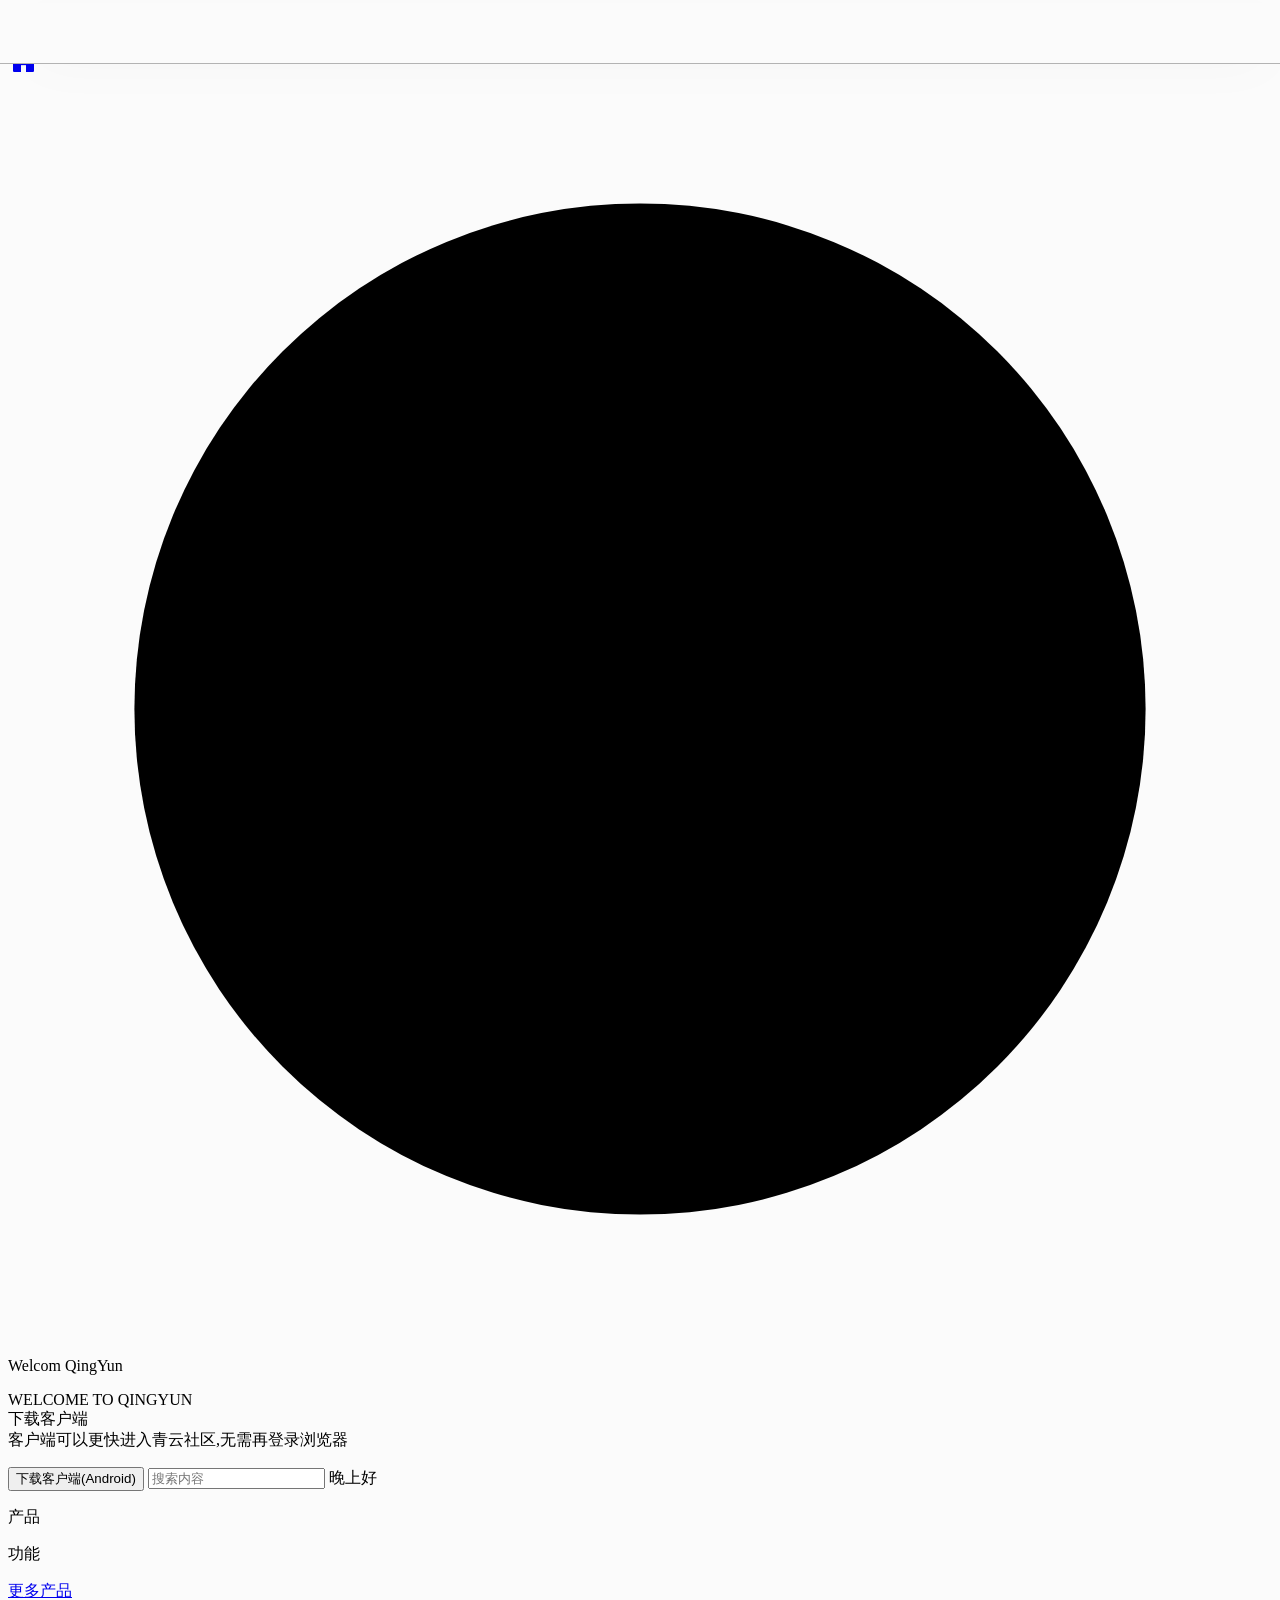
==== index.html @ d537a607 "Add files via upload" ====
<head>
<meta charset="UTF-8">
<meta name="viewport" content="width=device-width, initial-scale=1.0">
<link rel="icon" href="assets/textures/icon/icon.ico" type="image/X-icon">
<meta name="viewport" content="width=device-width, initial-scale=1.0, maximum-scale=1.0, minimum-scale=1.0, user-scalable=no">
<link rel="manifest" href="/manifest.json">
<link rel="stylesheet" href="bin/css/index/index.css">
<link rel="stylesheet" href="https://cdn.jsdelivr.net/npm/font-awesome@4.7.0/css/font-awesome.min.css">
<link rel="stylesheet" href="bin/css/index/loading.css">
<link rel="stylesheet" href="bin/css/index/lianyi.css">
<link rel="stylesheet" href="bin/css/index/user dowlaod assetes/assets.css">
<title>青云社区</title>
<style>
@font-face{
    font-family: "TTFFont";
    src: url("assets/ttf/黑体\(1\).ttf") format("truetype");
    font-weight: normal;
    font-style: normal;
    font-display: swap
}
body{
    background-color: #fbfbfb;
    background-size: cover;
}

.top_window{
    font-size:15px;
    position: absolute;
    left:50%;
    transform: translateX(-50%);
    background-color:#fbfbfb;
    height:60px;
    width:100vw;
    box-shadow:10px 10px 50px -30px;
    z-index: 1;
    -webkit-user-select: none;
  -moz-user-select: none;
  -ms-user-select: none;
  user-select: none;
  -webkit-touch-callout: none;
  margin-top: -5px;
  border-bottom:1px solid #b3b3b3;
}
.title-1{
    user-select: none;
  -webkit-touch-callout: none;
  }
  .a{
    position: absolute;
    margin-left: 10px;
    margin-top: 190px;
   z-index: 3;
    color: #000000;
  }
</style>
</head>

<body>
<p class="window1" > </p>
<p class="top_window"> </p>
<button onclick="window.location.href='index.html'" class="title-1" draggable="false">QingYun</button>
<p class="message-1" draggable="false"></p>
<p class="top-1"></p>
<!-- 首页图标 -->
<a  class="a1" href="index.html" style="text-decoration: none;"><i class="fa fa-home fa-2x" ></i></a> 
  
<div class="loading-overlay" id="loadingOverlay">
    <svg class="loader" viewBox="0 0 50 50">
      <circle cx="25" cy="25" r="20" />
    </svg>
    <p class="loading-text">Welcom QingYun</p>
  </div>
<p class="window-2"> </p>
<p class="window-text"style="text-decoration: none;">WELCOME TO QINGYUN <br>   下载客户端<br>客户端可以更快进入青云社区,无需再登录浏览器</p>
<button id="downloadBtn1" class="ripple-btn lianyi-btn">下载客户端(Android)</button>
<div-a class="assets-b"></div-a>
<div-b class="assets-b1"></div-b>
<div-c class="assets-b2"></div-c>
<div-d class="assets-b3"></div-d>
<input type="search" class="search-input" placeholder="搜索内容">
<div-a1 id="timeText"></div-a1>
</body>
<script src="bin/css/index/loading.js"></script>
<script src="bin/css/index/lianyi.js"></script>
<script src="bin/css/index/index.js"></script>
<body>
<p class="assets-t" >产品</p>
<p class="assets1-t" >功能</p>
<a class="assets-to" href="assets.html">更多产品</a>
</body>
<script>
    let hour = new Date().getHours();
    if (hour < 5 && hour >= 0) {
        hour = "凌晨好";
    } else if (hour < 12 && hour >= 5) {
        hour = "上午好";
    } else if (hour < 18 && hour >= 12) {
        hour = "下午好";
    } else if (hour < 24 && hour >= 18) {
        hour = "晚上好";
    }
    document.querySelector("#timeText").innerText = hour;

</script>
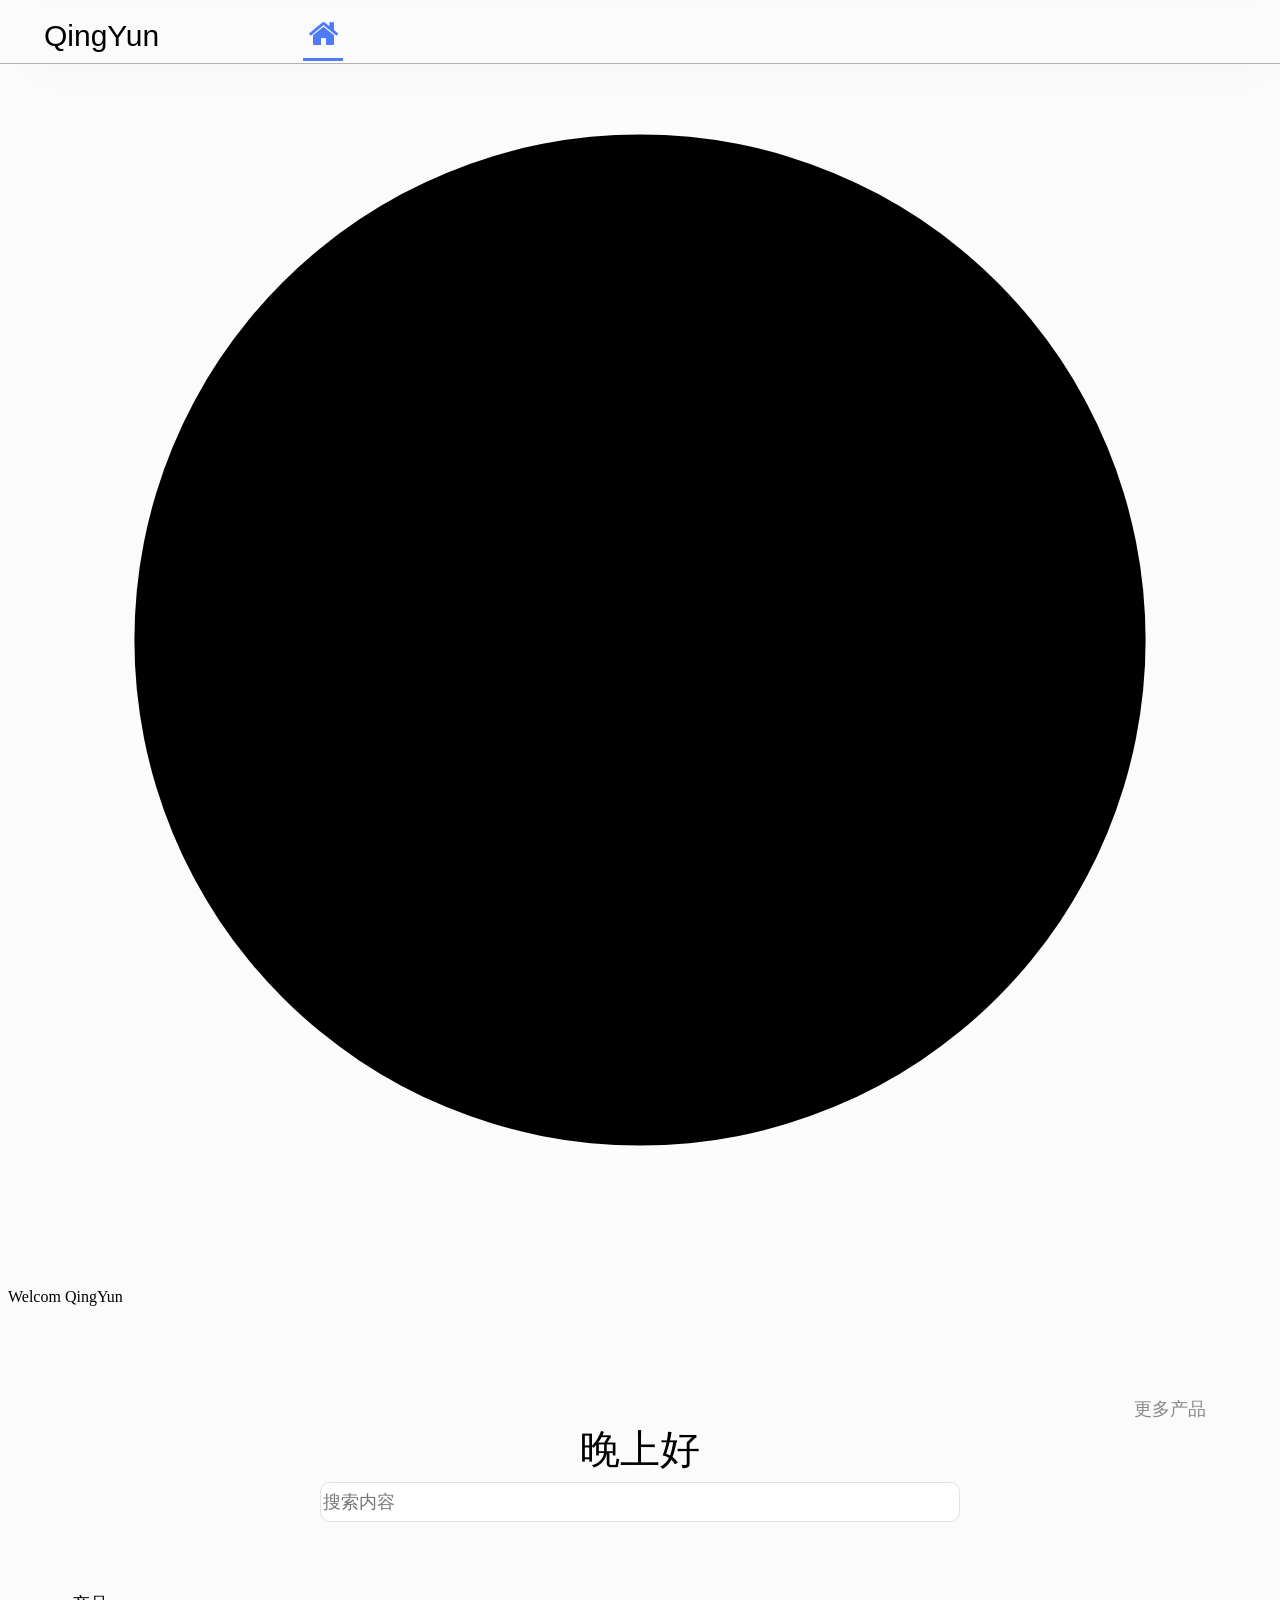
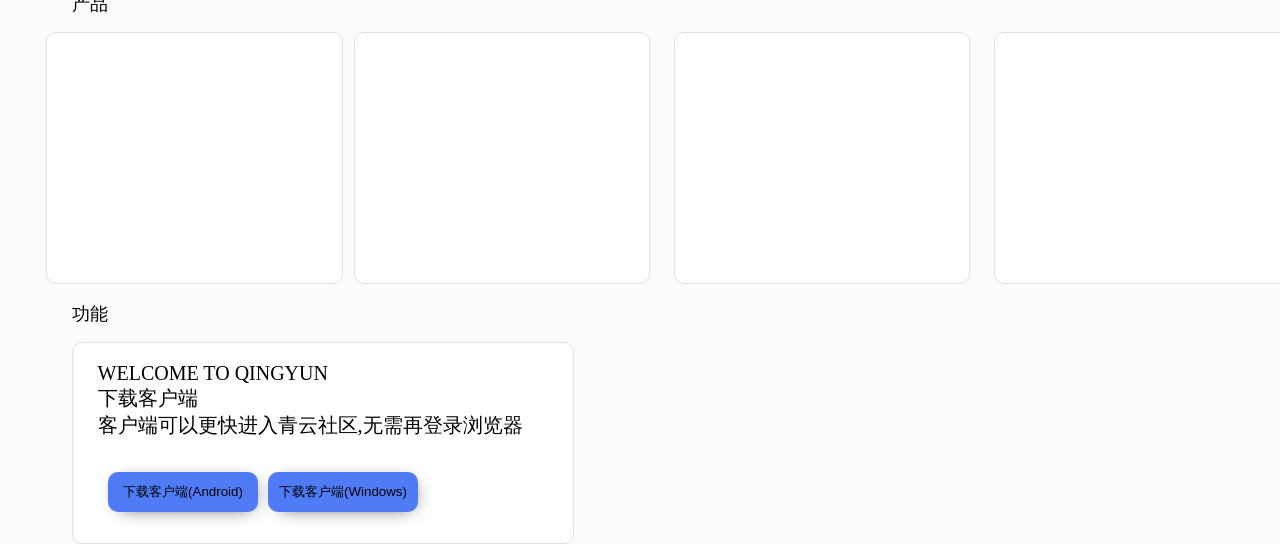
==== commit 72436fa3: "Add files via upload" ====
--- a/index.html
+++ b/index.html
@@ -73,6 +73,7 @@
 <p class="window-2"> </p>
 <p class="window-text"style="text-decoration: none;">WELCOME TO QINGYUN <br>   下载客户端<br>客户端可以更快进入青云社区,无需再登录浏览器</p>
 <button id="downloadBtn1" class="ripple-btn lianyi-btn">下载客户端(Android)</button>
+<button id="downloadBtn2" class="ripple-btn lianyi-btn1">下载客户端(Windows)</button>
 <div-a class="assets-b"></div-a>
 <div-b class="assets-b1"></div-b>
 <div-c class="assets-b2"></div-c>
--- a/bin/css/index/index.css
+++ b/bin/css/index/index.css
@@ -0,0 +1,160 @@
+#timeText{
+    position: absolute;
+    z-index: 2;
+    margin-top: 100px;
+    font-size: 40px;
+    color: #000;
+    left: 50%;
+    transform: translateX(-50%);
+    -webkit-user-select: none;
+    -moz-user-select: none;
+    -ms-user-select: none;
+    user-select: none;
+    -webkit-touch-callout: none;
+}
+.search-input{
+    position: absolute;
+    z-index: 2;
+    width: 50vw;
+    height: 40px;
+    border-radius: 10px;
+    border: 1px solid #e2e2e2;
+    outline: none;
+    left: 50%;
+    transform: translateX(-50%);
+    margin-top: 160px;
+    font-size: 18px;
+}
+.search-input::-webkit-search-cancel-button{
+    background-size: contain;
+    cursor: pointer;
+    color: #000;
+}
+.title-1{
+    position: absolute;
+    margin-left: 30px;
+    z-index: 2;
+    font-size: 30px;
+    margin-top: 10px;
+    color: #000000;
+    border:none;
+    background-color: #fbfbfb;
+}
+.title-1:hover{
+    color: #1b1b1b;
+    transition: all 0.3s;
+}
+.title-1:active{
+    color:#1b1b1b;
+
+}
+.message-1{
+    position: absolute;
+    margin-left: 80px;
+    z-index: 2;
+    font-size: 20px;
+    margin-top: 50px;
+}
+.left_window{
+    position: absolute;
+    position: fixed;
+    margin-left: -50px;
+    z-index: 2;
+    width: 100px;
+    height: 100vw;
+    background-color: #a5ccff;
+    margin-top: -50px;
+}
+.fa{
+    position: absolute;
+    z-index: 3;
+}
+.fa-home{
+    position: absolute;
+    margin-left: 300px;
+    margin-top: 10px;
+    color: #4f7cf6;
+}
+.fa-home:hover{
+    color: #4a76f0;
+    transition: all 0.3s;
+}
+.top-1{
+    height: 3px;
+    width: 40px;
+    background-color: #4f7cf6;
+    position: absolute;
+    z-index: 2;
+    margin-left: 295px;
+    margin-top: 50px;
+}
+.window-2{
+    position: absolute;
+    z-index: 2;
+    margin-left: 5vw;
+    margin-top: 620px;
+    width: 500px;
+    height: 200px;
+    background-color: #ffffff;
+    border-radius:10px;
+    border: 1px solid #e2e2e2;
+}
+.window-text{
+    margin-left: 7vw;
+    margin-top: 640px;
+    position: absolute;
+    z-index: 2;
+    color:#000000;
+    font-size: 20px;
+    -webkit-user-select: none;
+  -moz-user-select: none;
+  -ms-user-select: none;
+  user-select: none;
+  -webkit-touch-callout: none;
+}
+@media (max-width:768px) {
+.fa-home{
+    position: absolute;
+    margin-left: 170px;
+    margin-top: 10px;
+}
+.top-1{
+    height: 3px;
+    width: 40px;
+    position: absolute;
+    z-index: 2;
+    margin-left: 165px;
+    margin-top: 50px;
+}
+.window-2{
+    position: absolute;
+    z-index: 2;
+    margin-left: 5vw;
+    margin-top: 620px;
+    width: 90vw;
+    height: 200px;
+    background-color: #ffffff;
+    border-radius:10px;
+    border: 1px solid #e2e2e2;
+}
+.window-text{
+    margin-left: 7vw;
+    margin-top: 640px;
+    position: absolute;
+    z-index: 2;
+    color:#000000;
+    font-size: 20px;
+    -webkit-user-select: none;
+  -moz-user-select: none;
+  -ms-user-select: none;
+  user-select: none;
+  -webkit-touch-callout: none;
+}
+
+
+
+
+
+
+
+}
--- a/bin/css/index/lianyi.css
+++ b/bin/css/index/lianyi.css
@@ -0,0 +1,70 @@
+.ripple-btn {
+  -webkit-tap-highlight-color: transparent;
+   -webkit-user-select: none;
+  -moz-user-select: none;
+  -ms-user-select: none;
+  user-select: none;
+  -webkit-touch-callout: none;
+  touch-action: manipulation; /* 移除延迟 */ 
+   cursor: pointer;
+   position: absolute;
+}
+.lianyi-btn {
+    background-color: #4f7cf6;
+    height: 40px;
+    width: 150px;
+    border-radius:7px;
+    margin-left: 100px;
+    border: none;
+    outline: none;
+  position: relative;
+  overflow: hidden;
+  border: none;
+  color:#000000;
+  border-radius:10px;
+  box-shadow:3px 3px 20px -10px;
+  margin-top:750px;
+  z-index: 3;
+     position: absolute;
+}
+.lianyi-btn1 {
+    background-color: #4f7cf6;
+    height: 40px;
+    width: 150px;
+    border-radius:7px;
+    margin-left: 260px;
+    border: none;
+    outline: none;
+  position: relative;
+  overflow: hidden;
+  border: none;
+  color:#000000;
+  border-radius:10px;
+  box-shadow:3px 3px 20px -10px;
+  margin-top:750px;
+  z-index: 3;
+     position: absolute;
+}
+.ripple-btn:hover {
+   background:  #4a76f0;
+   transition: all 0.3s;
+ }
+.ripple {
+  position: absolute;
+  border-radius: 50%;
+  background: rgba(255, 255, 255, 0.4); /* 涟漪颜色*/
+  pointer-events: none;
+  animation: rippleAnim 0.6s ease-out forwards;
+}
+
+@keyframes rippleAnim {
+  0% {
+    transform: scale(0);
+    opacity: 1;
+  }
+  100% {
+    transform: scale(3.5);
+    opacity: 0;
+  }
+}
+
--- a/bin/css/index/user dowlaod assetes/assets.css
+++ b/bin/css/index/user dowlaod assetes/assets.css
@@ -0,0 +1,90 @@
+.assets-t{
+    position: absolute;
+    margin-top: 270px;
+    margin-left: 5vw;
+    font-size: 18px;
+    color: #000000;
+    z-index: 3;
+    -webkit-user-select: none;
+    -moz-user-select: none;
+    -ms-user-select: none;
+    user-select: none;
+    -webkit-touch-callout: none;
+}
+
+.assets1-t{
+    position: absolute;
+    margin-top: 580px;
+    margin-left: 5vw;
+    font-size: 18px;
+    color: #000000;
+    z-index: 3;
+    -webkit-user-select: none;
+    -moz-user-select: none;
+    -ms-user-select: none;
+    user-select: none;
+    -webkit-touch-callout: none;
+}
+.assets-b{
+    position: absolute;
+    margin-top: 310px;
+    margin-left: 3vw;
+    width: 23vw;
+    height: 250px;
+    background-color: #ffffff;
+    z-index: 2;
+    border-radius:10px;
+    border: 1px solid #e2e2e2;
+}
+.assets-b1{
+    position: absolute;
+    margin-top: 310px;
+    margin-left: 27vw;
+    width: 23vw;
+    height: 250px;
+    background-color: #ffffff;
+    z-index: 2;
+    border-radius:10px;
+    border: 1px solid #e2e2e2;;
+}
+.assets-b2{
+    position: absolute;
+    margin-top: 310px;
+    margin-left: 52vw;
+    width: 23vw;
+    height: 250px;
+    background-color: #ffffff;
+    z-index: 2;
+    border-radius:10px;
+    border: 1px solid #e2e2e2;
+}
+.assets-b3{
+    position: absolute;
+    margin-top: 310px;
+    margin-left: 77vw;
+    width: 23vw;
+    height: 250px;
+    background-color: #ffffff;
+    z-index: 2;
+    border-radius:10px;
+    border: 1px solid #e2e2e2;
+}
+.assets-to{
+    position: absolute;
+    margin-top: 75px;
+    margin-left: 88vw;
+    font-size: 18px;
+    z-index: 3;
+    -webkit-user-select: none;
+    -moz-user-select: none;
+    -ms-user-select: none;
+    user-select: none;
+    -webkit-touch-callout: none;
+ color: #888;
+  text-decoration: none;
+  -webkit-tap-highlight-color: transparent;
+}
+.assets-to:hover {
+  color: #666;
+  transition: all 0.3s;
+}
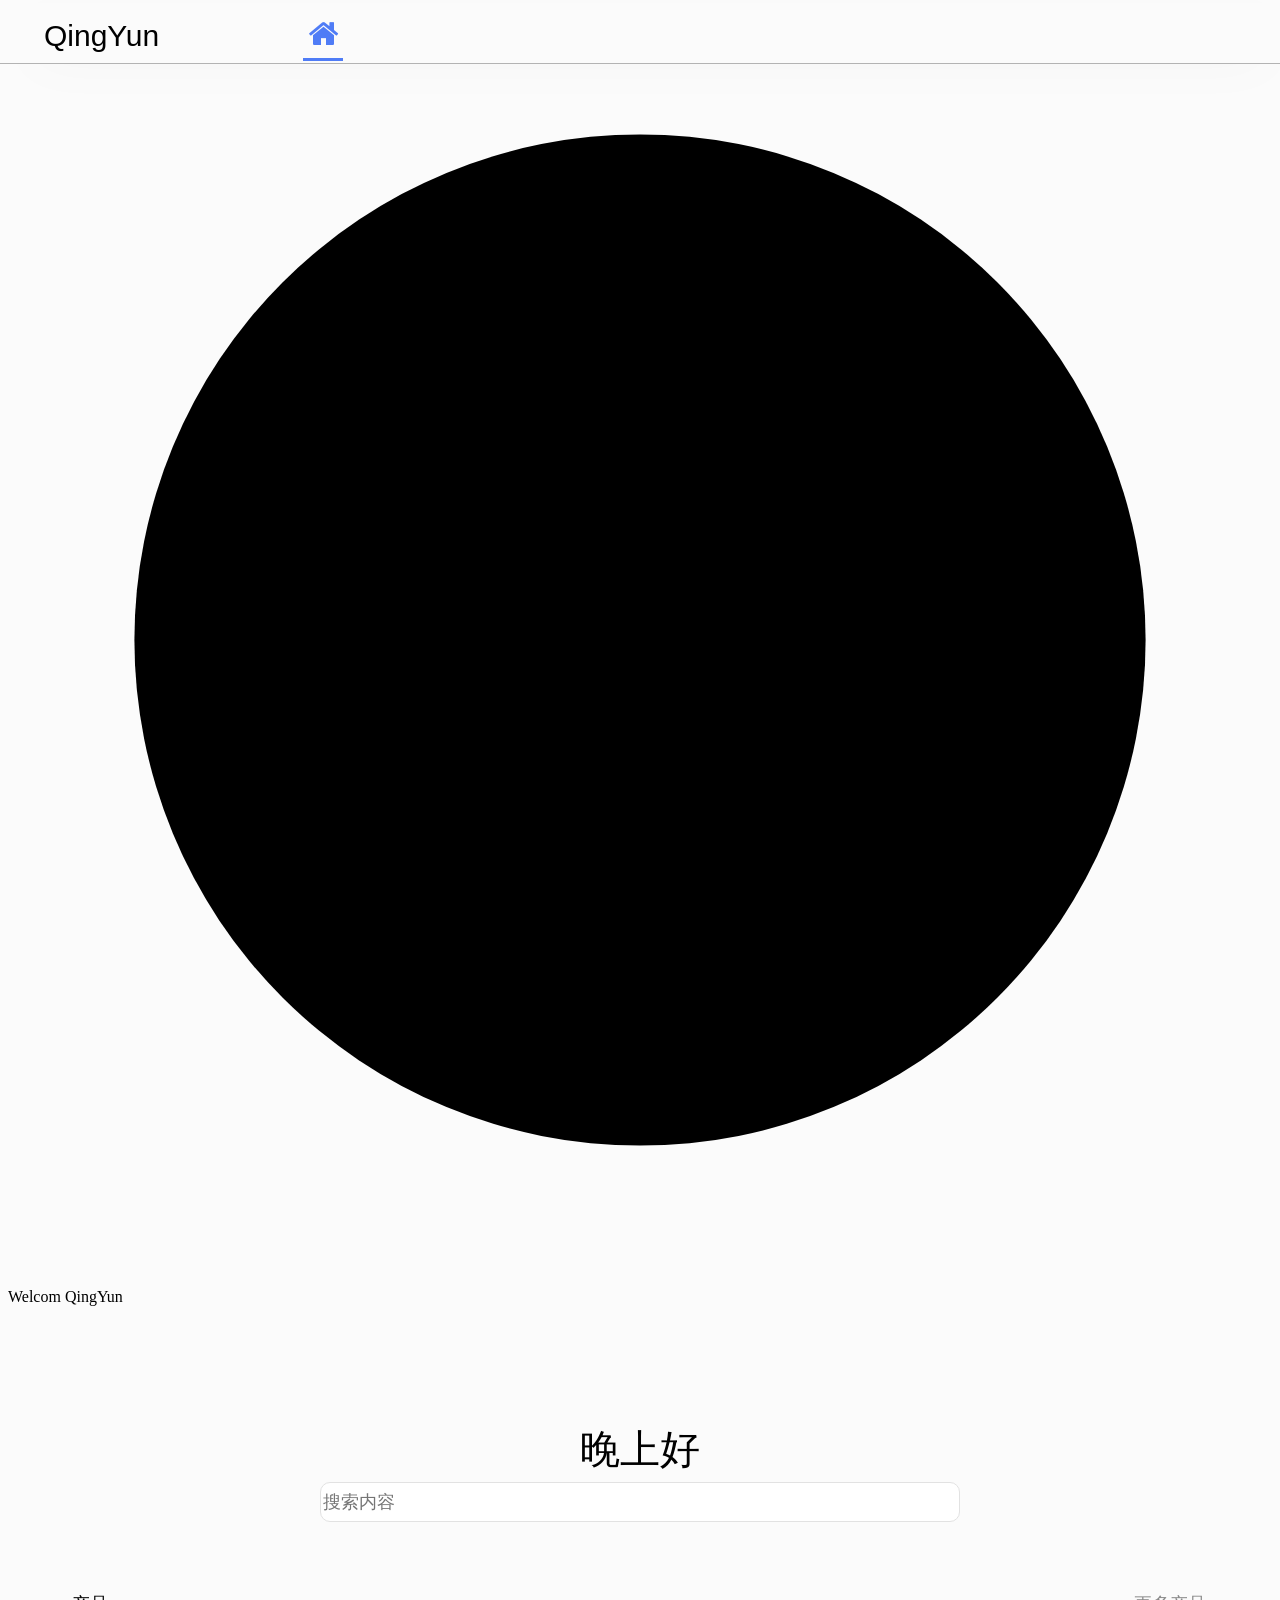
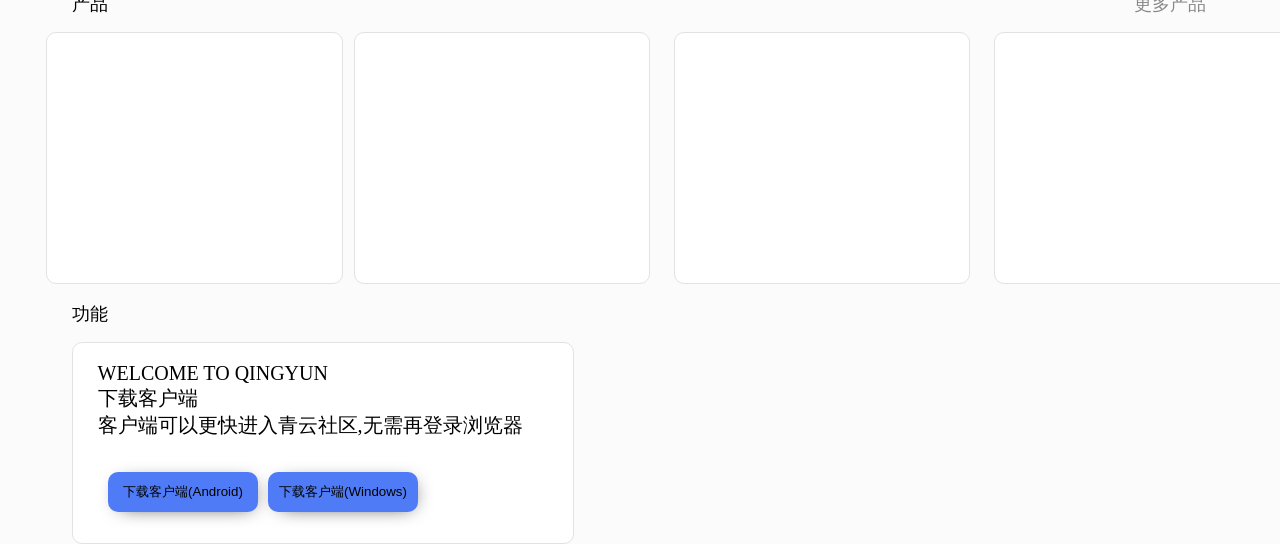
==== commit 490095fe: "Add files via upload" ====
--- a/index.html
+++ b/index.html
@@ -95,7 +95,9 @@
         hour = "凌晨好";
     } else if (hour < 12 && hour >= 5) {
         hour = "上午好";
-    } else if (hour < 18 && hour >= 12) {
+    } else if (hour < 14 && hour >= 12) {
+        hour = "中午好";
+    } else if (hour < 18 && hour >= 14) {
         hour = "下午好";
     } else if (hour < 24 && hour >= 18) {
         hour = "晚上好";
--- a/bin/css/index/index.css
+++ b/bin/css/index/index.css
@@ -113,7 +113,20 @@
   -webkit-touch-callout: none;
 }
 @media (max-width:768px) {
-.fa-home{
+.search-input{
+    position: absolute;
+    z-index: 2;
+    width: 70vw;
+    height: 40px;
+    border-radius: 10px;
+    border: 1px solid #e2e2e2;
+    outline: none;
+    left: 50%;
+    transform: translateX(-50%);
+    margin-top: 160px;
+    font-size: 18px;
+}
+    .fa-home{
     position: absolute;
     margin-left: 170px;
     margin-top: 10px;
@@ -130,7 +143,7 @@
     position: absolute;
     z-index: 2;
     margin-left: 5vw;
-    margin-top: 620px;
+    margin-top: 890px;
     width: 90vw;
     height: 200px;
     background-color: #ffffff;
@@ -139,7 +152,7 @@
 }
 .window-text{
     margin-left: 7vw;
-    margin-top: 640px;
+    margin-top: 910px;
     position: absolute;
     z-index: 2;
     color:#000000;
--- a/bin/css/index/lianyi.css
+++ b/bin/css/index/lianyi.css
@@ -45,6 +45,16 @@
   z-index: 3;
      position: absolute;
 }
+@media (max-width:768px) {
+  .lianyi-btn {
+    margin-left: 10px;
+    margin-top: 1030px;
+  }
+  .lianyi-btn1 {
+    margin-left: 170px;
+    margin-top: 1030px;
+  }
+}
 .ripple-btn:hover {
    background:  #4a76f0;
    transition: all 0.3s;
--- a/bin/css/index/user dowlaod assetes/assets.css
+++ b/bin/css/index/user dowlaod assetes/assets.css
@@ -71,6 +71,83 @@
 }
 .assets-to{
     position: absolute;
+    margin-top: 270px;
+    margin-left: 88vw;
+    font-size: 18px;
+    z-index: 3;
+    -webkit-user-select: none;
+    -moz-user-select: none;
+    -ms-user-select: none;
+    user-select: none;
+    -webkit-touch-callout: none;
+ color: #888;
+  text-decoration: none;
+  -webkit-tap-highlight-color: transparent;
+}
+.assets-to:hover {
+  color: #666;
+  transition: all 0.3s;
+}
+@media (max-width:768px) {
+.assets1-t{
+    position: absolute;
+    margin-top: 850px;
+    margin-left: 5vw;
+    font-size: 18px;
+    color: #000000;
+    z-index: 3;
+    -webkit-user-select: none;
+    -moz-user-select: none;
+    -ms-user-select: none;
+    user-select: none;
+    -webkit-touch-callout: none;
+}
+.assets-b{
+    position: absolute;
+    margin-top: 310px;
+    margin-left: 3vw;
+    width: 48vw;
+    height: 250px;
+    background-color: #ffffff;
+    z-index: 2;
+    border-radius:10px;
+    border: 1px solid #e2e2e2;
+}
+.assets-b1{
+    position: absolute;
+    margin-top: 310px;
+    margin-left: 52vw;
+    width: 48vw;
+    height: 250px;
+    background-color: #ffffff;
+    z-index: 2;
+    border-radius:10px;
+    border: 1px solid #e2e2e2;;
+}
+.assets-b2{
+    position: absolute;
+    margin-top: 570px;
+    margin-left: 3vw;
+    width: 48vw;
+    height: 250px;
+    background-color: #ffffff;
+    z-index: 2;
+    border-radius:10px;
+    border: 1px solid #e2e2e2;
+}
+.assets-b3{
+    position: absolute;
+    margin-top: 570px;
+    margin-left: 52vw;
+    width: 48vw;
+    height: 250px;
+    background-color: #ffffff;
+    z-index: 2;
+    border-radius:10px;
+    border: 1px solid #e2e2e2;
+}
+.assets-to{
+    position: absolute;
     margin-top: 75px;
     margin-left: 88vw;
     font-size: 18px;
@@ -88,3 +165,5 @@
   color: #666;
   transition: all 0.3s;
 }
+
+}
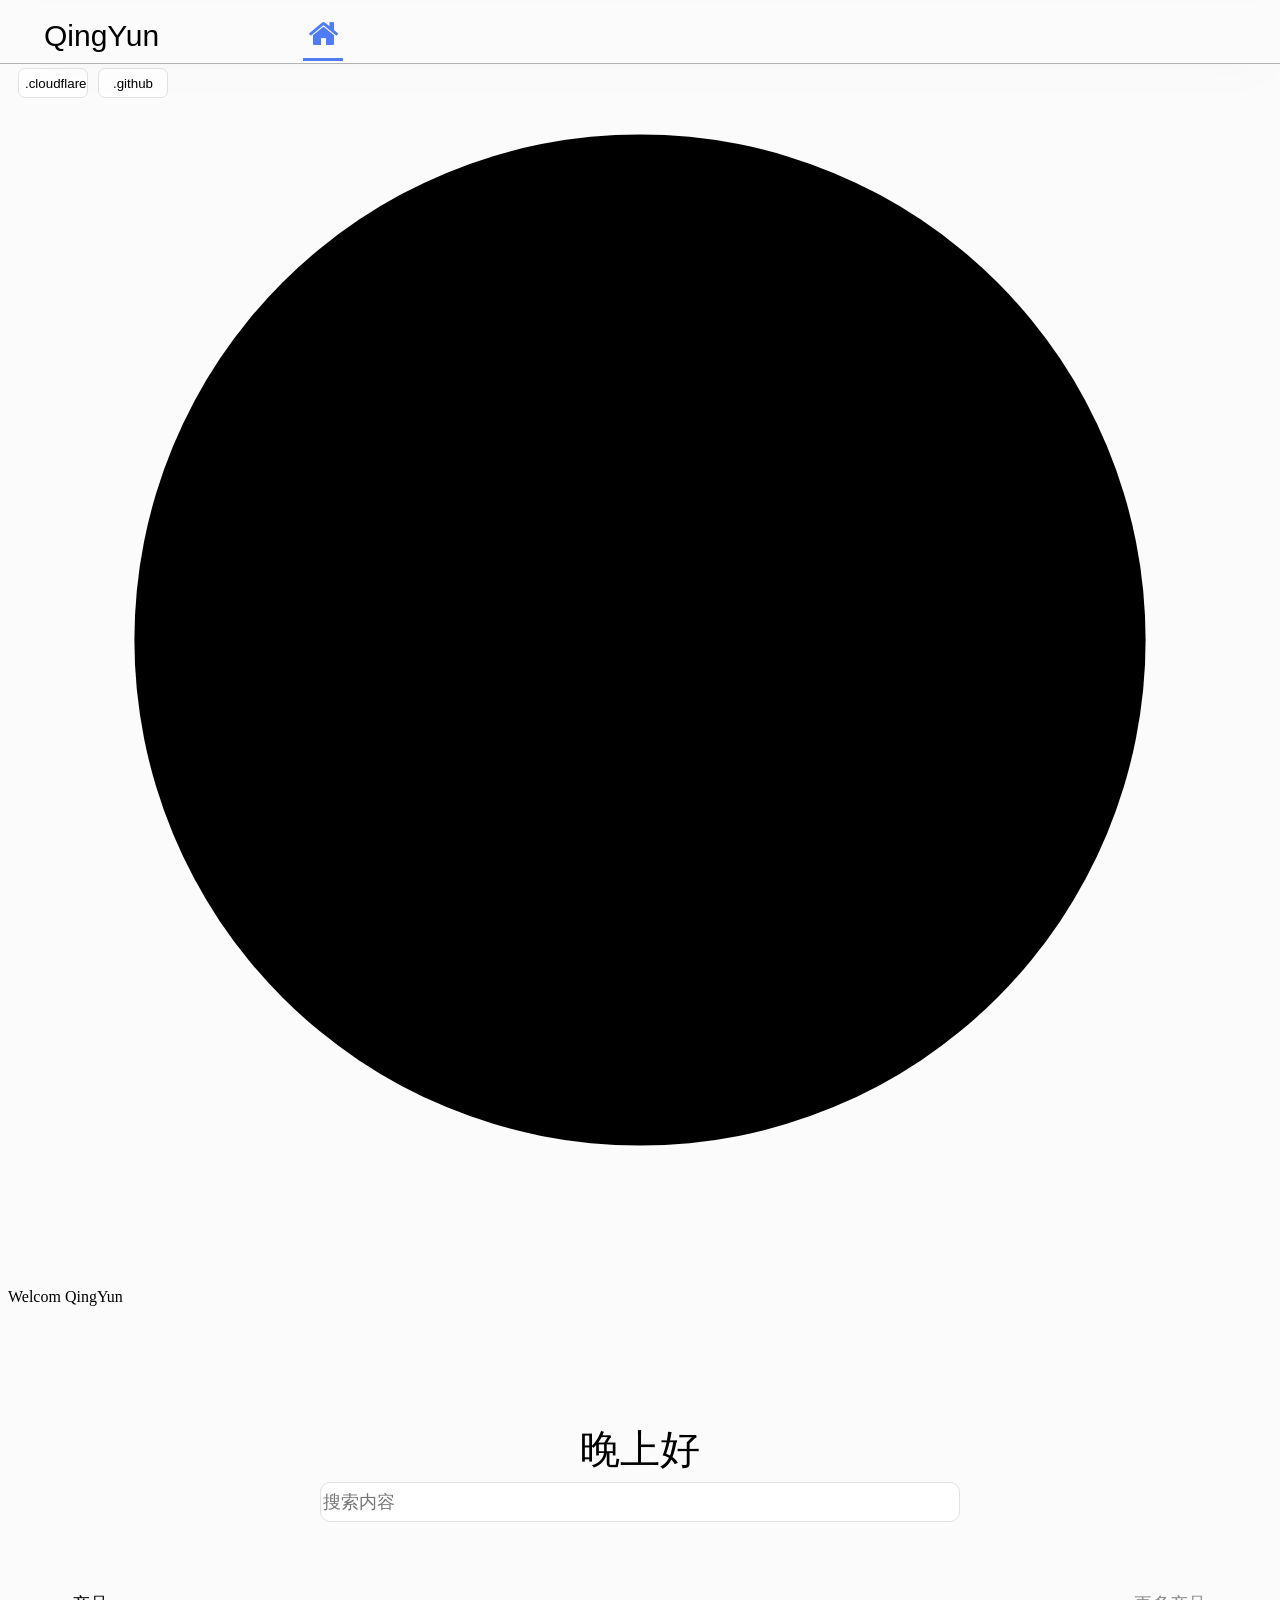
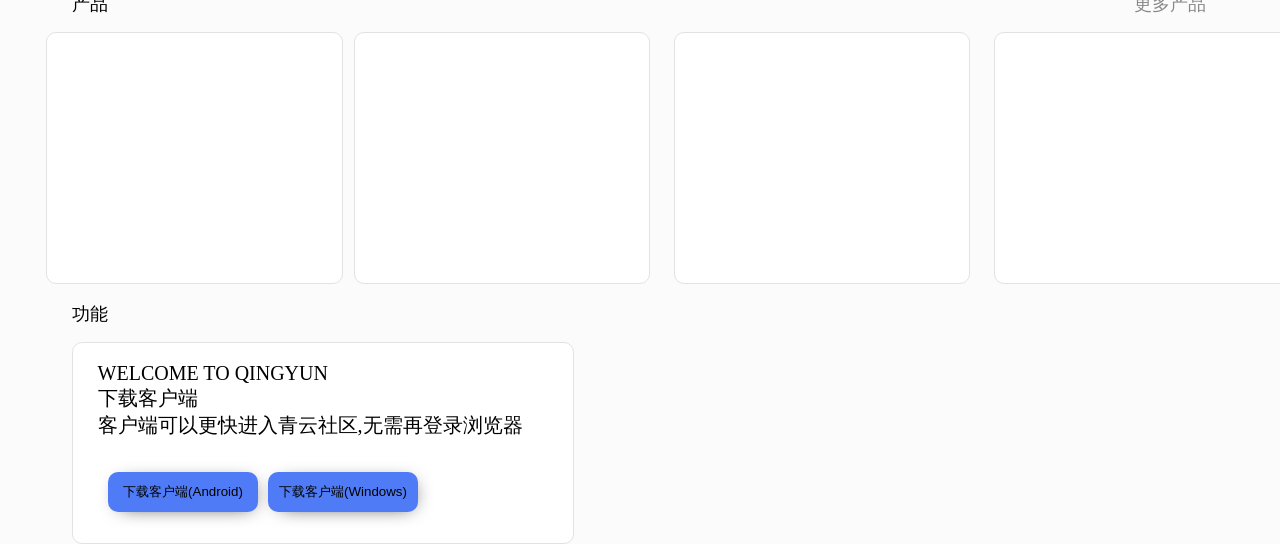
==== commit 1d1b27be: "Add files via upload" ====
--- a/index.html
+++ b/index.html
@@ -42,6 +42,7 @@
   border-bottom:1px solid #b3b3b3;
 }
 .title-1{
+    cursor: pointer;
     user-select: none;
   -webkit-touch-callout: none;
   }
@@ -56,6 +57,8 @@
 </head>
 
 <body>
+    <button onclick="window.location.href='https://cloudflare.com'" class="use u-a" draggable="false">.cloudflare</button>
+    <button onclick="window.location.href='https://github.com/potato54523/qingyun-shequ'" class="use u-b" draggable="false">.github</button>
 <p class="window1" > </p>
 <p class="top_window"> </p>
 <button onclick="window.location.href='index.html'" class="title-1" draggable="false">QingYun</button>
@@ -81,9 +84,11 @@
 <input type="search" class="search-input" placeholder="搜索内容">
 <div-a1 id="timeText"></div-a1>
 </body>
+
 <script src="bin/css/index/loading.js"></script>
 <script src="bin/css/index/lianyi.js"></script>
 <script src="bin/css/index/index.js"></script>
+
 <body>
 <p class="assets-t" >产品</p>
 <p class="assets1-t" >功能</p>
--- a/bin/css/index/index.css
+++ b/bin/css/index/index.css
@@ -12,6 +12,36 @@
     user-select: none;
     -webkit-touch-callout: none;
 }
+
+.use{
+    background-color: #ffffff;
+    height: 30px;
+    width: 70px;
+    border-radius:7px;
+    margin-top:60px; 
+    margin-left: 10px;
+    outline: none;
+    position: relative;
+    overflow: hidden;
+    border: 1px solid #e2e2e2;
+    color:#000000;
+    z-index: 1;
+    position: absolute;
+    cursor: pointer;
+}
+.use:hover{
+    background-color:#f3f3f3;
+    color:#000000;
+    transition: all 0.3s;
+}
+.u-a{
+    margin-top:60px; 
+    margin-left: 10px;
+}
+.u-b{
+    margin-top:60px; 
+    margin-left:90px;
+}
 .search-input{
     position: absolute;
     z-index: 2;
--- a/bin/css/index/user dowlaod assetes/assets.css
+++ b/bin/css/index/user dowlaod assetes/assets.css
@@ -1,3 +1,4 @@
+
 .assets-t{
     position: absolute;
     margin-top: 270px;
@@ -147,19 +148,7 @@
     border: 1px solid #e2e2e2;
 }
 .assets-to{
-    position: absolute;
-    margin-top: 75px;
-    margin-left: 88vw;
-    font-size: 18px;
-    z-index: 3;
-    -webkit-user-select: none;
-    -moz-user-select: none;
-    -ms-user-select: none;
-    user-select: none;
-    -webkit-touch-callout: none;
- color: #888;
-  text-decoration: none;
-  -webkit-tap-highlight-color: transparent;
+    margin-left: 75vw;
 }
 .assets-to:hover {
   color: #666;
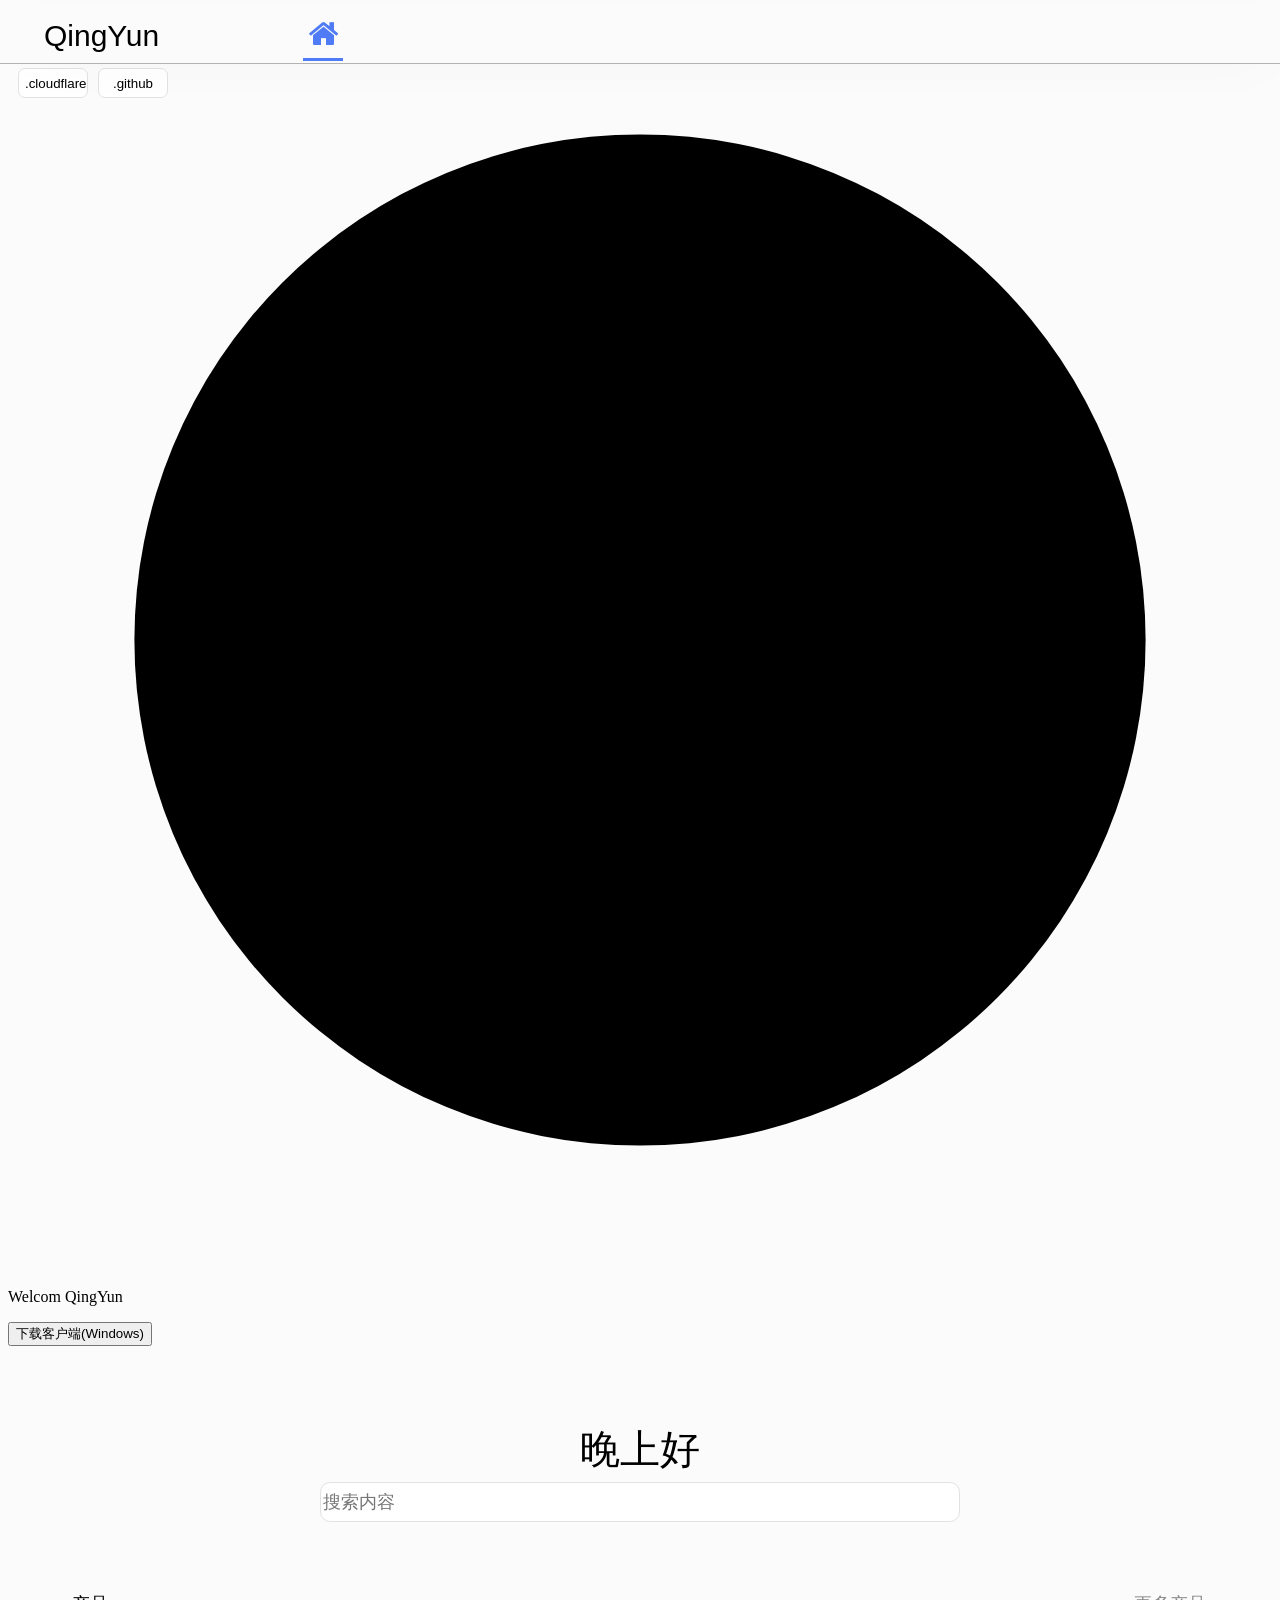
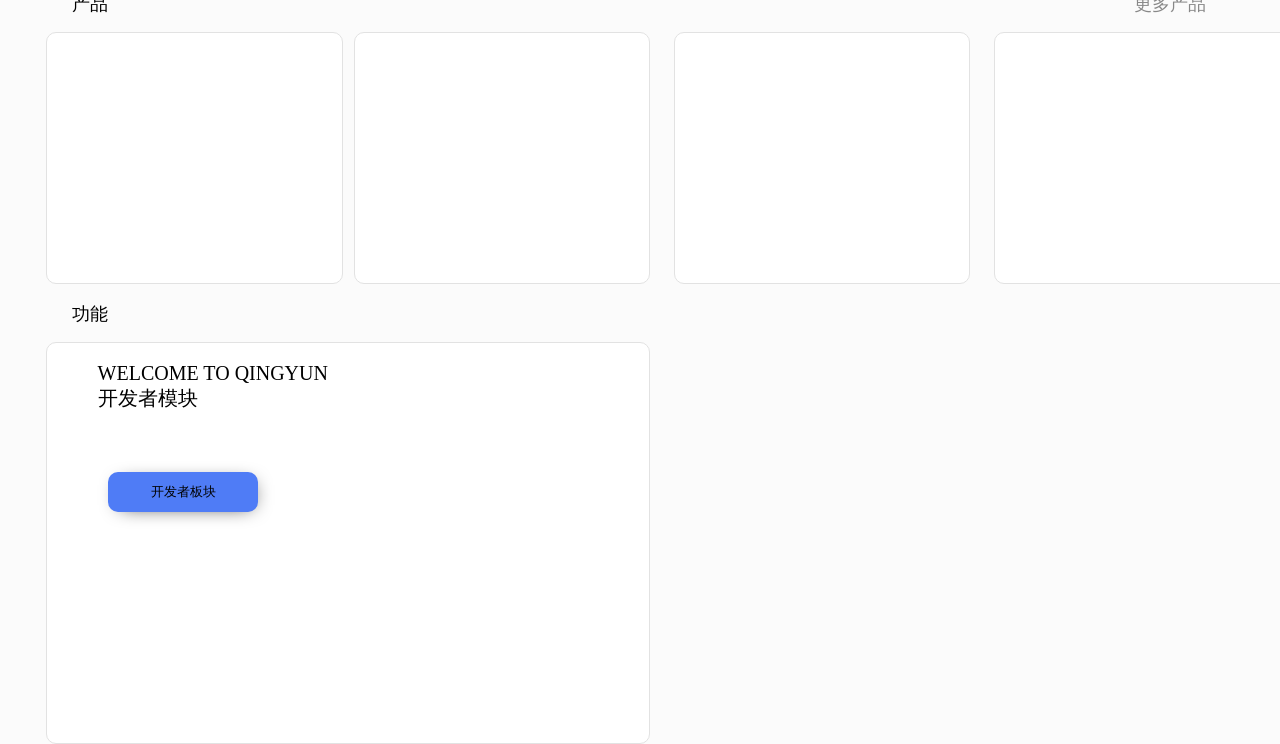
==== commit f4b01a66: "Add files via upload" ====
--- a/index.html
+++ b/index.html
@@ -74,8 +74,8 @@
     <p class="loading-text">Welcom QingYun</p>
   </div>
 <p class="window-2"> </p>
-<p class="window-text"style="text-decoration: none;">WELCOME TO QINGYUN <br>   下载客户端<br>客户端可以更快进入青云社区,无需再登录浏览器</p>
-<button id="downloadBtn1" class="ripple-btn lianyi-btn">下载客户端(Android)</button>
+<p class="window-text"style="text-decoration: none;">WELCOME TO QINGYUN <br>   开发者模块</p>
+<button id="downloadBtn1" class="ripple-btn lianyi-btn"  onclick="window.location.href='code.html'">开发者板块</button>
 <button id="downloadBtn2" class="ripple-btn lianyi-btn1">下载客户端(Windows)</button>
 <div-a class="assets-b"></div-a>
 <div-b class="assets-b1"></div-b>
--- a/bin/css/index/index.css
+++ b/bin/css/index/index.css
@@ -121,10 +121,10 @@
 .window-2{
     position: absolute;
     z-index: 2;
-    margin-left: 5vw;
+    margin-left: 3vw;
     margin-top: 620px;
-    width: 500px;
-    height: 200px;
+    width: 47vw;
+    height: 400px;
     background-color: #ffffff;
     border-radius:10px;
     border: 1px solid #e2e2e2;
@@ -175,7 +175,7 @@
     margin-left: 5vw;
     margin-top: 890px;
     width: 90vw;
-    height: 200px;
+    height: 400px;
     background-color: #ffffff;
     border-radius:10px;
     border: 1px solid #e2e2e2;
--- a/bin/css/index/lianyi.css
+++ b/bin/css/index/lianyi.css
@@ -15,24 +15,6 @@
     width: 150px;
     border-radius:7px;
     margin-left: 100px;
-    border: none;
-    outline: none;
-  position: relative;
-  overflow: hidden;
-  border: none;
-  color:#000000;
-  border-radius:10px;
-  box-shadow:3px 3px 20px -10px;
-  margin-top:750px;
-  z-index: 3;
-     position: absolute;
-}
-.lianyi-btn1 {
-    background-color: #4f7cf6;
-    height: 40px;
-    width: 150px;
-    border-radius:7px;
-    margin-left: 260px;
     border: none;
     outline: none;
   position: relative;
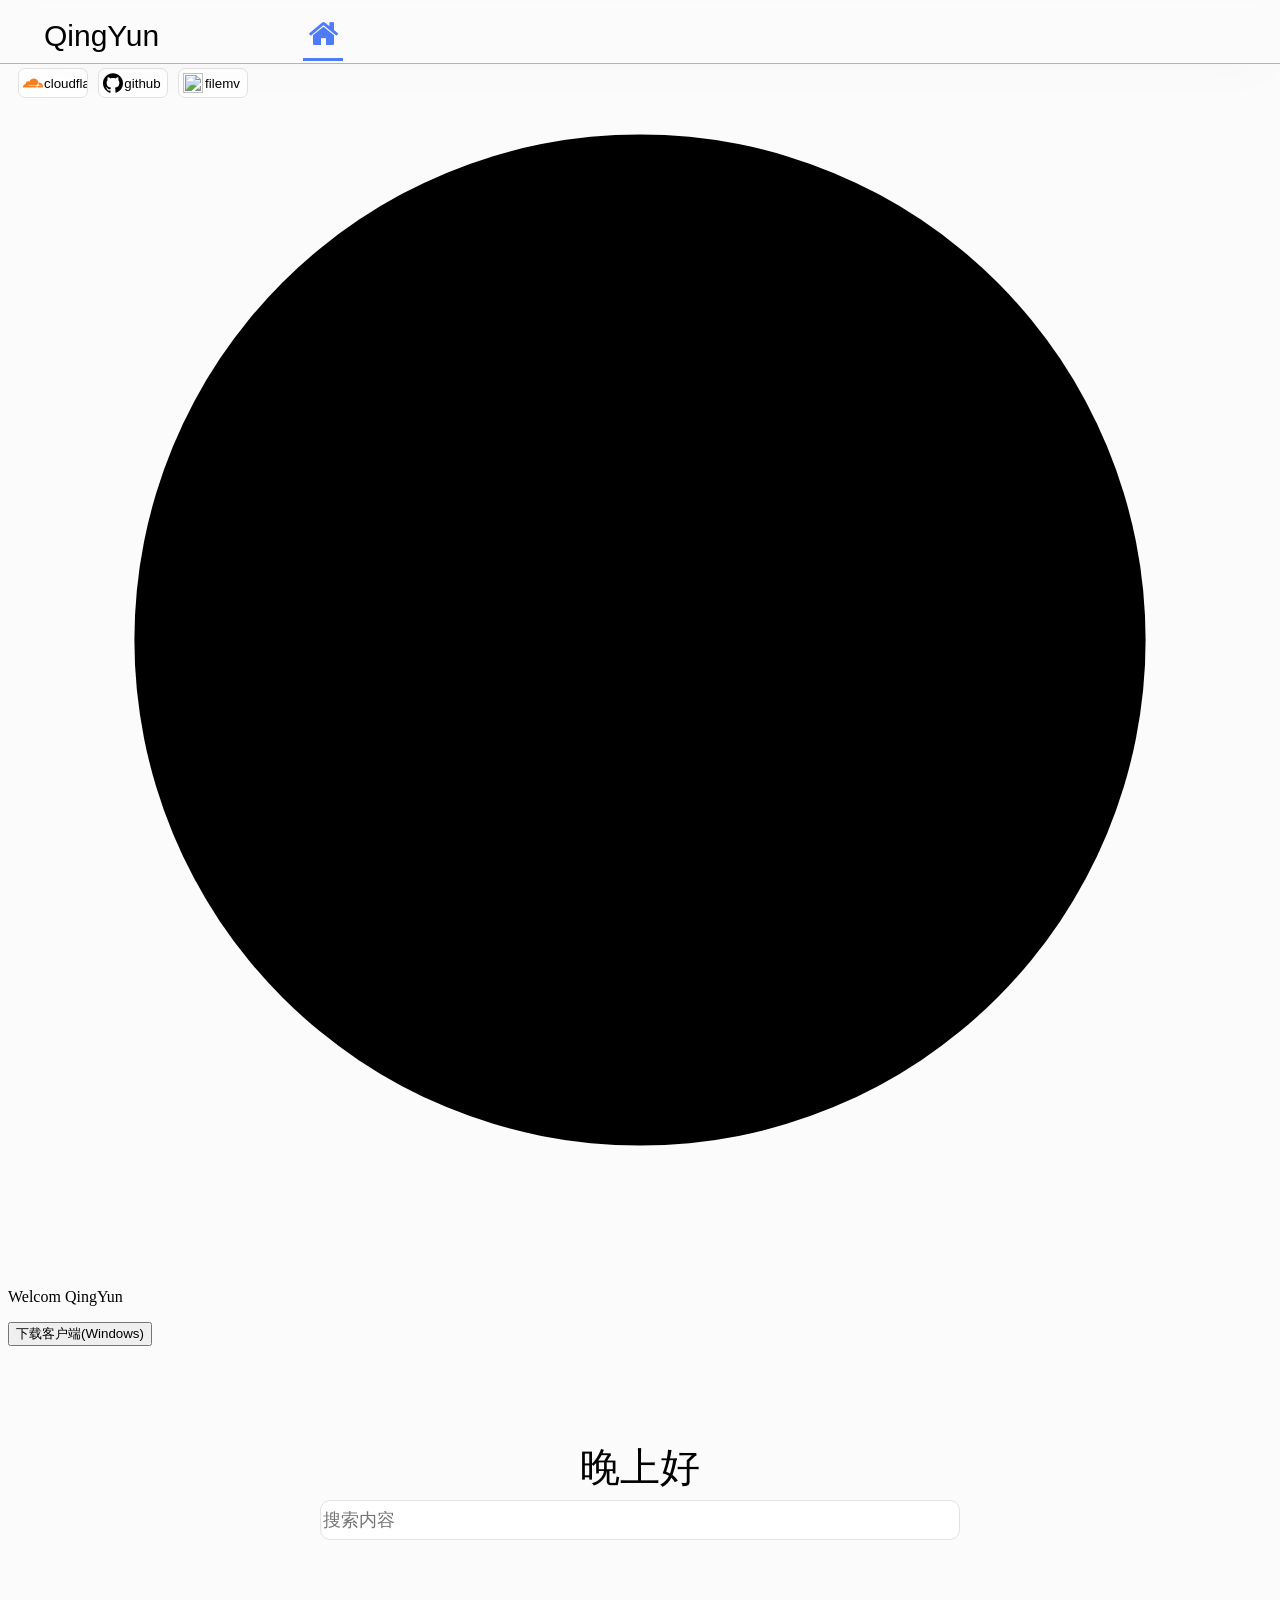
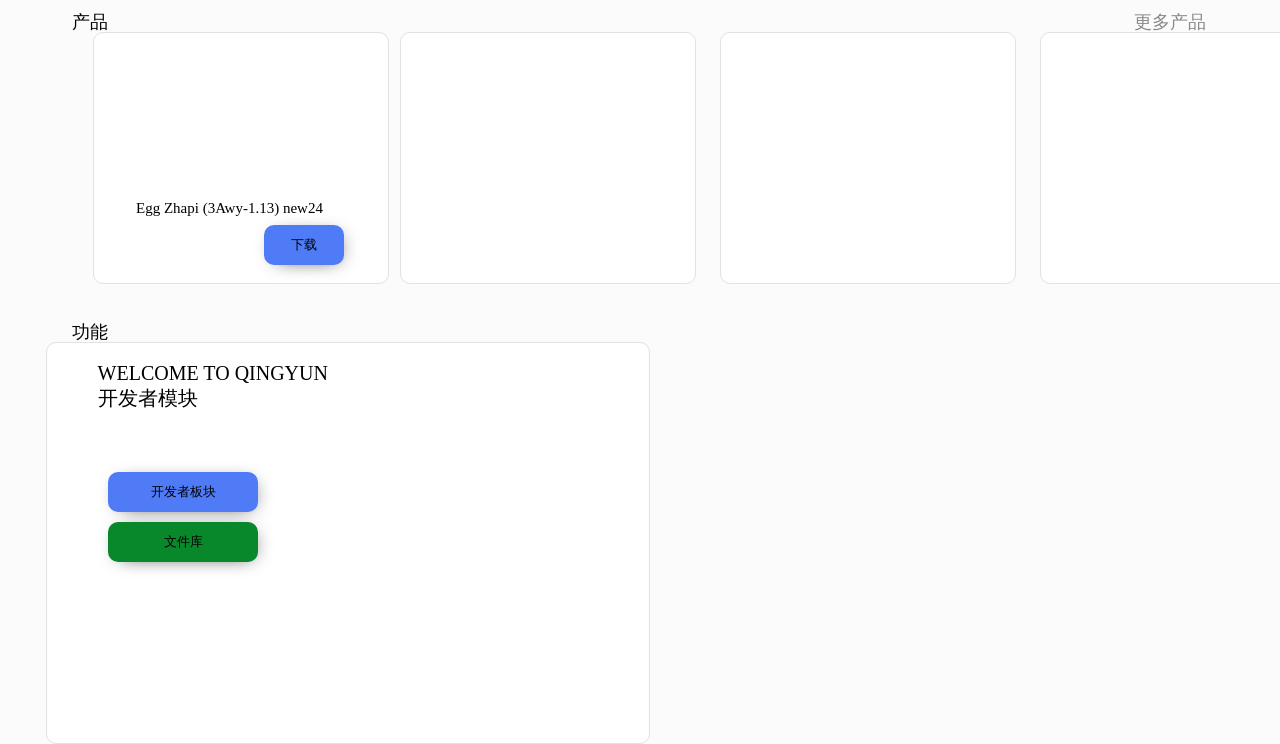
==== commit 8c1e0618: "Add files via upload" ====
--- a/index.html
+++ b/index.html
@@ -9,6 +9,7 @@
 <link rel="stylesheet" href="bin/css/index/loading.css">
 <link rel="stylesheet" href="bin/css/index/lianyi.css">
 <link rel="stylesheet" href="bin/css/index/user dowlaod assetes/assets.css">
+<link rel="stylesheet" href="bin/css/index/user dowlaod assetes/projeces.css">
 <title>青云社区</title>
 <style>
 @font-face{
@@ -22,43 +23,15 @@
     background-color: #fbfbfb;
     background-size: cover;
 }
-
-.top_window{
-    font-size:15px;
-    position: absolute;
-    left:50%;
-    transform: translateX(-50%);
-    background-color:#fbfbfb;
-    height:60px;
-    width:100vw;
-    box-shadow:10px 10px 50px -30px;
-    z-index: 1;
-    -webkit-user-select: none;
-  -moz-user-select: none;
-  -ms-user-select: none;
-  user-select: none;
-  -webkit-touch-callout: none;
-  margin-top: -5px;
-  border-bottom:1px solid #b3b3b3;
-}
-.title-1{
-    cursor: pointer;
-    user-select: none;
-  -webkit-touch-callout: none;
-  }
-  .a{
-    position: absolute;
-    margin-left: 10px;
-    margin-top: 190px;
-   z-index: 3;
-    color: #000000;
-  }
 </style>
 </head>
-
 <body>
-    <button onclick="window.location.href='https://cloudflare.com'" class="use u-a" draggable="false">.cloudflare</button>
-    <button onclick="window.location.href='https://github.com/potato54523/qingyun-shequ'" class="use u-b" draggable="false">.github</button>
+    <svg style="height:20px; width: 20px; pointer-events: none;" class="cloudflare-icon" role="img" viewBox="0 0 24 24" xmlns="http://www.w3.org/2000/svg"><path style="color: #F38020;" fill="currentColor" d="M16.5088 16.8447c.1475-.5068.0908-.9707-.1553-1.3154-.2246-.3164-.6045-.499-1.0615-.5205l-8.6592-.1123a.1559.1559 0 0 1-.1333-.0713c-.0283-.042-.0351-.0986-.021-.1553.0278-.084.1123-.1484.2036-.1562l8.7359-.1123c1.0351-.0489 2.1601-.8868 2.5537-1.9136l.499-1.3013c.0215-.0561.0293-.1128.0147-.168-.5625-2.5463-2.835-4.4453-5.5499-4.4453-2.5039 0-4.6284 1.6177-5.3876 3.8614-.4927-.3658-1.1187-.5625-1.794-.499-1.2026.119-2.1665 1.083-2.2861 2.2856-.0283.31-.0069.6128.0635.894C1.5683 13.171 0 14.7754 0 16.752c0 .1748.0142.3515.0352.5273.0141.083.0844.1475.1689.1475h15.9814c.0909 0 .1758-.0645.2032-.1553l.12-.4268zm2.7568-5.5634c-.0771 0-.1611 0-.2383.0112-.0566 0-.1054.0415-.127.0976l-.3378 1.1744c-.1475.5068-.0918.9707.1543 1.3164.2256.3164.6055.498 1.0625.5195l1.8437.1133c.0557 0 .1055.0263.1329.0703.0283.043.0351.1074.0214.1562-.0283.084-.1132.1485-.204.1553l-1.921.1123c-1.041.0488-2.1582.8867-2.5527 1.914l-.1406.3585c-.0283.0713.0215.1416.0986.1416h6.5977c.0771 0 .1474-.0489.169-.126.1122-.4082.1757-.837.1757-1.2803 0-2.6025-2.125-4.727-4.7344-4.727"/></svg>
+    <svg class="github-icon" role="img" viewBox="0 0 24 24" style="height:20px; width: 20px; pointer-events: none;" xmlns="http://www.w3.org/2000/svg"><path d="M12 .297c-6.63 0-12 5.373-12 12 0 5.303 3.438 9.8 8.205 11.385.6.113.82-.258.82-.577 0-.285-.01-1.04-.015-2.04-3.338.724-4.042-1.61-4.042-1.61C4.422 18.07 3.633 17.7 3.633 17.7c-1.087-.744.084-.729.084-.729 1.205.084 1.838 1.236 1.838 1.236 1.07 1.835 2.809 1.305 3.495.998.108-.776.417-1.305.76-1.605-2.665-.3-5.466-1.332-5.466-5.93 0-1.31.465-2.38 1.235-3.22-.135-.303-.54-1.523.105-3.176 0 0 1.005-.322 3.3 1.23.96-.267 1.98-.399 3-.405 1.02.006 2.04.138 3 .405 2.28-1.552 3.285-1.23 3.285-1.23.645 1.653.24 2.873.12 3.176.765.84 1.23 1.91 1.23 3.22 0 4.61-2.805 5.625-5.475 5.92.42.36.81 1.096.81 2.22 0 1.606-.015 2.896-.015 3.286 0 .315.21.69.825.57C20.565 22.092 24 17.592 24 12.297c0-6.627-5.373-12-12-12"/></svg>
+    <img class="filemv-icon" style="height:20px; width: 20px; pointer-events: none;" draggable="false" src="https://filemv.com/favicon.ico"></img>
+    <button onclick="window.location.href='https://cloudflare.com'" class="use u-a" draggable="false" style="padding-left: 25px;">cloudflare</button>
+    <button onclick="window.location.href='https://github.com/potato54523/qingyun-shequ'" class="use u-b" draggable="false" style="padding-left: 25px;">github</button>
+    <button onclick="window.location.href='http://filemv.com'" class="use u-c" draggable="false" style="padding-left: 25px;">filemv</button>
 <p class="window1" > </p>
 <p class="top_window"> </p>
 <button onclick="window.location.href='index.html'" class="title-1" draggable="false">QingYun</button>
@@ -75,12 +48,18 @@
   </div>
 <p class="window-2"> </p>
 <p class="window-text"style="text-decoration: none;">WELCOME TO QINGYUN <br>   开发者模块</p>
-<button id="downloadBtn1" class="ripple-btn lianyi-btn"  onclick="window.location.href='code.html'">开发者板块</button>
+<button id="downloadBtn1" class="ripple-btn lianyi-btn"  onclick="setTimeout(()=>{ window.location.href='code.html' }, 500)">开发者板块</button>
+<button id="projects1" class="ripple-btn projects1" onclick="setTimeout(()=>{ window.open('https://filemv.com','_blank') }, 500)">文件库</button>
 <button id="downloadBtn2" class="ripple-btn lianyi-btn1">下载客户端(Windows)</button>
+//assets
 <div-a class="assets-b"></div-a>
 <div-b class="assets-b1"></div-b>
 <div-c class="assets-b2"></div-c>
 <div-d class="assets-b3"></div-d>
+<div class="project PJa"></div>
+<p class="png-a">Egg Zhapi (3Awy-1.13) new24</p>
+<button id="downloadBtn-dna" class="ripple-btn download-a"  onclick="setTimeout(()=>{ window.location.href='code.html' }, 500)">下载</button>
+
 <input type="search" class="search-input" placeholder="搜索内容">
 <div-a1 id="timeText"></div-a1>
 </body>
--- a/bin/css/index/index.css
+++ b/bin/css/index/index.css
@@ -1,3 +1,33 @@
+.top_window{
+    font-size:15px;
+    position: absolute;
+    left:50%;
+    transform: translateX(-50%);
+    background-color:#fbfbfb;
+    height:60px;
+    width:100vw;
+    box-shadow:10px 10px 50px -30px;
+    z-index: 1;
+    -webkit-user-select: none;
+  -moz-user-select: none;
+  -ms-user-select: none;
+  user-select: none;
+  -webkit-touch-callout: none;
+  margin-top: -5px;
+  border-bottom:1px solid #b3b3b3;
+}
+.title-1{
+    cursor: pointer;
+    user-select: none;
+  -webkit-touch-callout: none;
+  }
+  .a{
+    position: absolute;
+    margin-left: 10px;
+    margin-top: 190px;
+   z-index: 3;
+    color: #000000;
+  }
 #timeText{
     position: absolute;
     z-index: 2;
@@ -12,7 +42,24 @@
     user-select: none;
     -webkit-touch-callout: none;
 }
-
+.github-icon{
+    position: absolute;
+    margin-top:65px;
+    margin-left:95px;
+    z-index: 2;
+}
+.cloudflare-icon{
+    position: absolute;
+    margin-top:65px;
+    margin-left:15px;
+    z-index: 2;
+}
+.filemv-icon{
+    position: absolute;
+    margin-top:65px;
+    margin-left:175px;
+    z-index: 2;
+}
 .use{
     background-color: #ffffff;
     height: 30px;
@@ -41,6 +88,10 @@
 .u-b{
     margin-top:60px; 
     margin-left:90px;
+}
+.u-c{
+    margin-top:60px; 
+    margin-left:170px;
 }
 .search-input{
     position: absolute;
--- a/bin/css/index/lianyi.css
+++ b/bin/css/index/lianyi.css
@@ -27,6 +27,25 @@
   z-index: 3;
      position: absolute;
 }
+.projects1{
+    background-color: #08872b;
+    height: 40px;
+    width: 150px;
+    border-radius:7px;
+    margin-left: 100px;
+    margin-top:800px;
+    border: none;
+    outline: none;
+    position: relative;
+    overflow: hidden;
+    border: none;
+    color:#000000;
+    border-radius:10px;
+    box-shadow:3px 3px 20px -10px;
+
+  z-index: 3;
+     position: absolute;
+}
 @media (max-width:768px) {
   .lianyi-btn {
     margin-left: 10px;
@@ -37,8 +56,12 @@
     margin-top: 1030px;
   }
 }
-.ripple-btn:hover {
+.lianyi-btn:hover {
    background:  #4a76f0;
+   transition: all 0.3s;
+ }
+ .projects1:hover{
+   background:  #057725;
    transition: all 0.3s;
  }
 .ripple {
--- a/bin/css/index/user dowlaod assetes/projeces.css
+++ b/bin/css/index/user dowlaod assetes/projeces.css
@@ -0,0 +1,32 @@
+.download-a{
+    margin-top: 485px;
+    margin-left: 20vw;
+    background-color: #4f7cf6;
+    color: #000;
+    z-index: 3;
+    height: 40px;
+    width: 80px;
+    border-radius:7px;
+    border: none;
+    outline: none;
+    position: relative;
+    overflow: hidden;
+    border: none;
+    color:#000000;
+    border-radius:10px;
+    box-shadow:3px 3px 20px -10px;
+    z-index: 3;
+    position: absolute;
+}
+.download-a:hover{
+    background-color:#4a76f0;
+    transition: all 0.3s;
+}
+.png-a{
+    position: absolute;
+    margin-top: 460px;
+    margin-left: 10vw;
+    z-index: 10;
+    font-size: 15px;
+    color: #000;
+}
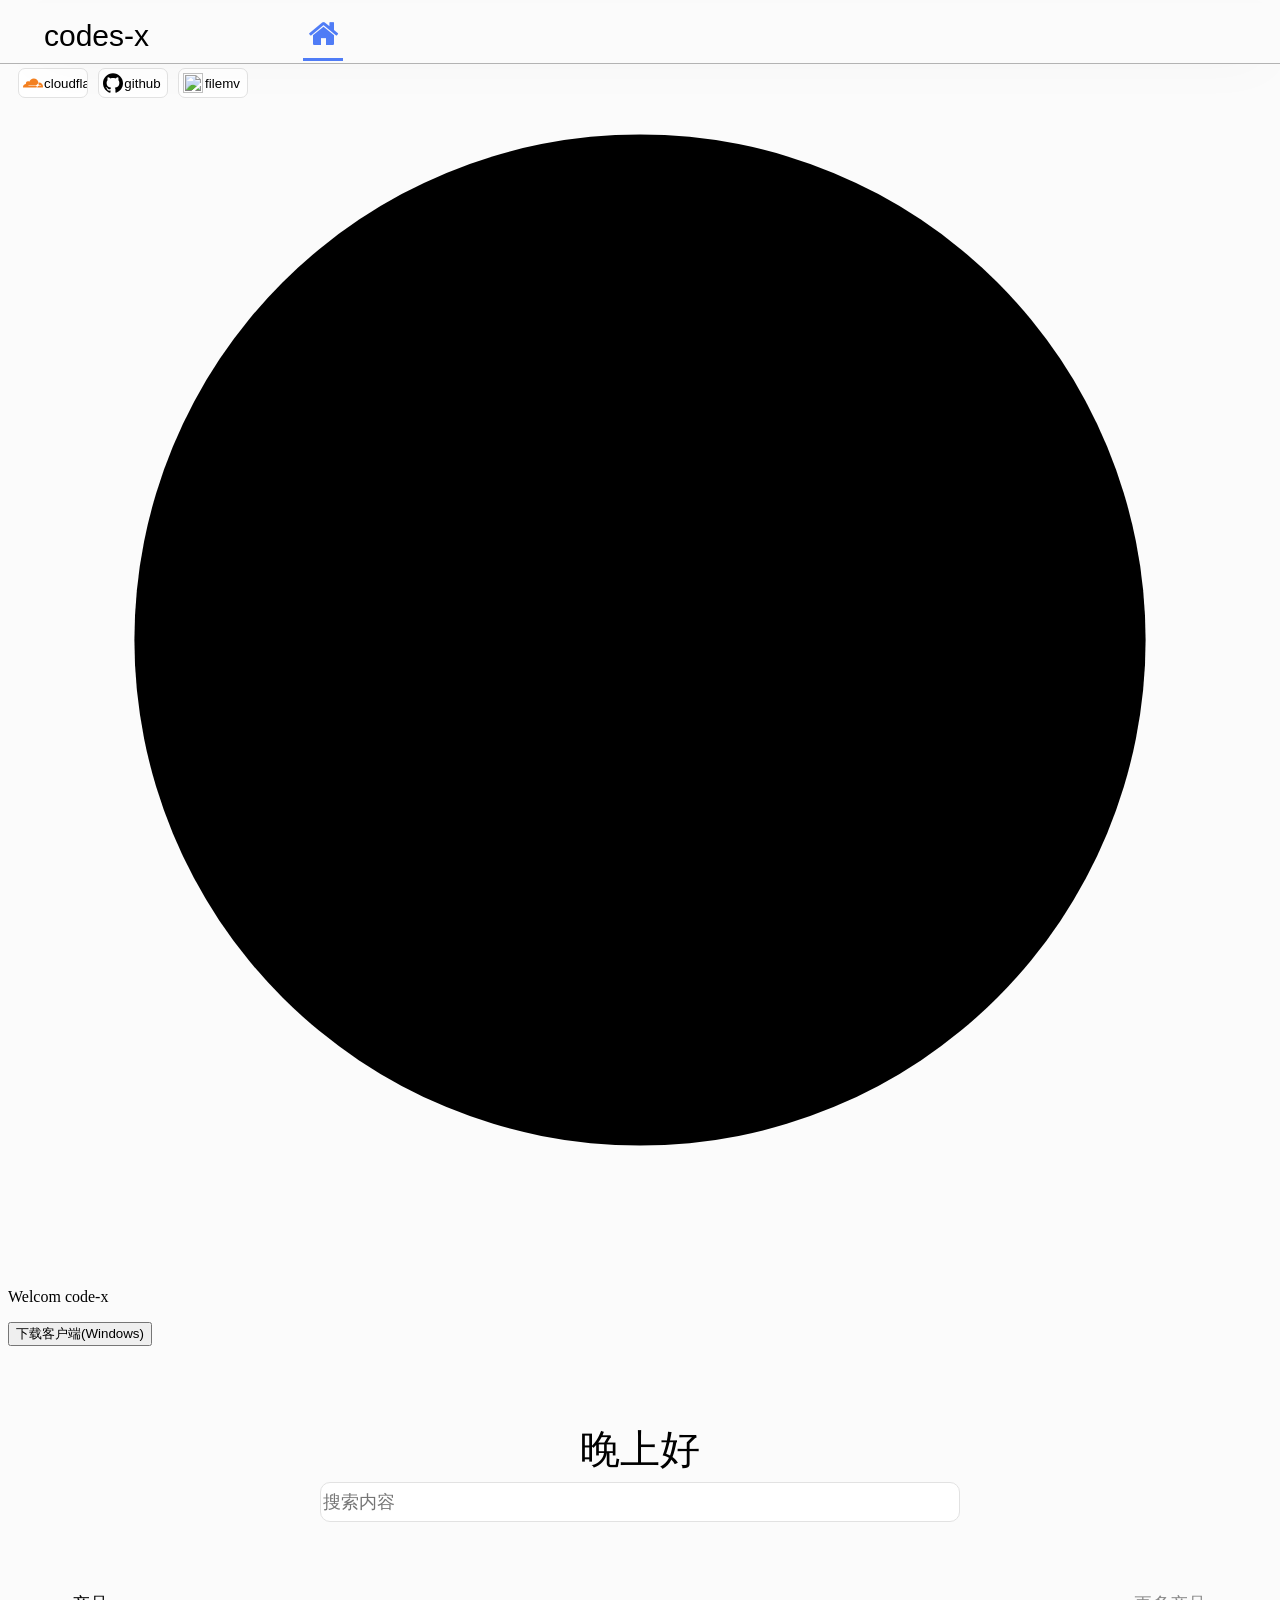
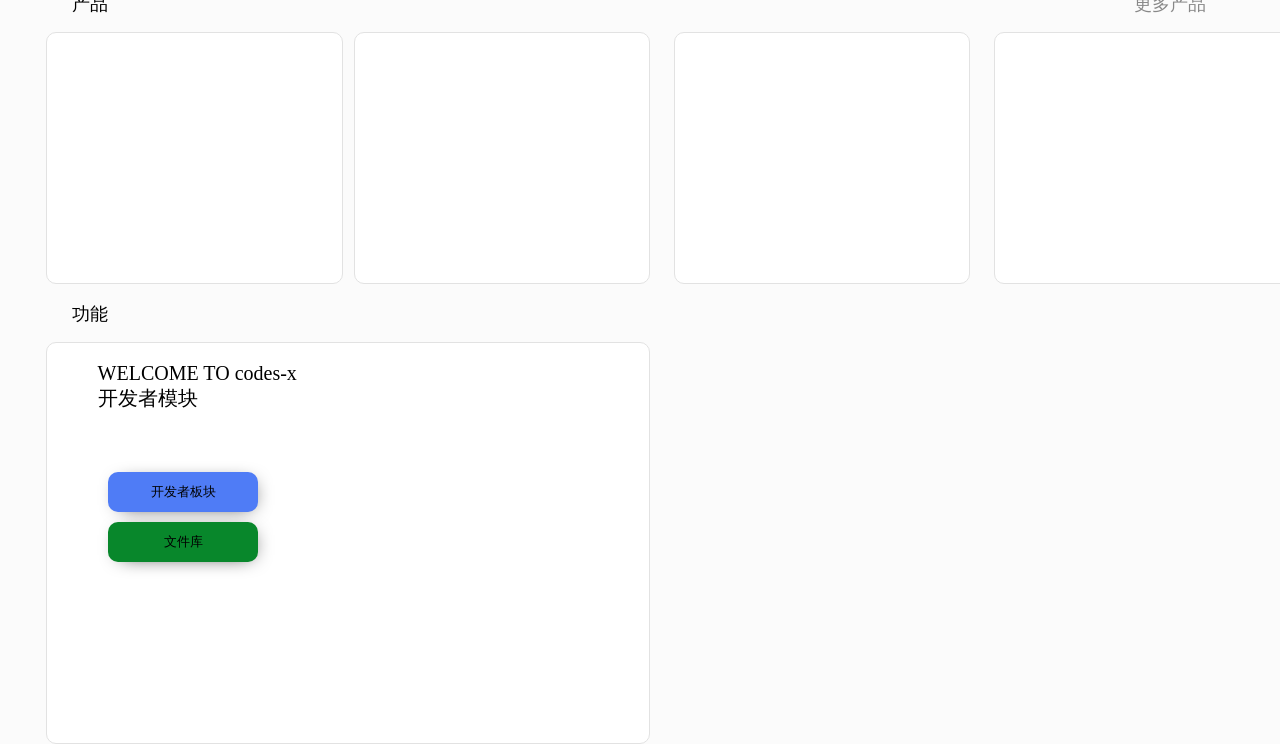
==== commit 0174e112: "Add files via upload" ====
--- a/index.html
+++ b/index.html
@@ -1,7 +1,7 @@
 <head>
 <meta charset="UTF-8">
 <meta name="viewport" content="width=device-width, initial-scale=1.0">
-<link rel="icon" href="assets/textures/icon/icon.ico" type="image/X-icon">
+<link rel="icon" href="assets/textures/icon/codes-x-white.png" type="image/X-icon">
 <meta name="viewport" content="width=device-width, initial-scale=1.0, maximum-scale=1.0, minimum-scale=1.0, user-scalable=no">
 <link rel="manifest" href="/manifest.json">
 <link rel="stylesheet" href="bin/css/index/index.css">
@@ -9,8 +9,7 @@
 <link rel="stylesheet" href="bin/css/index/loading.css">
 <link rel="stylesheet" href="bin/css/index/lianyi.css">
 <link rel="stylesheet" href="bin/css/index/user dowlaod assetes/assets.css">
-<link rel="stylesheet" href="bin/css/index/user dowlaod assetes/projeces.css">
-<title>青云社区</title>
+<title>codes-x</title>
 <style>
 @font-face{
     font-family: "TTFFont";
@@ -25,16 +24,17 @@
 }
 </style>
 </head>
+
 <body>
-    <svg style="height:20px; width: 20px; pointer-events: none;" class="cloudflare-icon" role="img" viewBox="0 0 24 24" xmlns="http://www.w3.org/2000/svg"><path style="color: #F38020;" fill="currentColor" d="M16.5088 16.8447c.1475-.5068.0908-.9707-.1553-1.3154-.2246-.3164-.6045-.499-1.0615-.5205l-8.6592-.1123a.1559.1559 0 0 1-.1333-.0713c-.0283-.042-.0351-.0986-.021-.1553.0278-.084.1123-.1484.2036-.1562l8.7359-.1123c1.0351-.0489 2.1601-.8868 2.5537-1.9136l.499-1.3013c.0215-.0561.0293-.1128.0147-.168-.5625-2.5463-2.835-4.4453-5.5499-4.4453-2.5039 0-4.6284 1.6177-5.3876 3.8614-.4927-.3658-1.1187-.5625-1.794-.499-1.2026.119-2.1665 1.083-2.2861 2.2856-.0283.31-.0069.6128.0635.894C1.5683 13.171 0 14.7754 0 16.752c0 .1748.0142.3515.0352.5273.0141.083.0844.1475.1689.1475h15.9814c.0909 0 .1758-.0645.2032-.1553l.12-.4268zm2.7568-5.5634c-.0771 0-.1611 0-.2383.0112-.0566 0-.1054.0415-.127.0976l-.3378 1.1744c-.1475.5068-.0918.9707.1543 1.3164.2256.3164.6055.498 1.0625.5195l1.8437.1133c.0557 0 .1055.0263.1329.0703.0283.043.0351.1074.0214.1562-.0283.084-.1132.1485-.204.1553l-1.921.1123c-1.041.0488-2.1582.8867-2.5527 1.914l-.1406.3585c-.0283.0713.0215.1416.0986.1416h6.5977c.0771 0 .1474-.0489.169-.126.1122-.4082.1757-.837.1757-1.2803 0-2.6025-2.125-4.727-4.7344-4.727"/></svg>
+ <svg style="height:20px; width: 20px; pointer-events: none;" class="cloudflare-icon" role="img" viewBox="0 0 24 24" xmlns="http://www.w3.org/2000/svg"><path style="color: #F38020;" fill="currentColor" d="M16.5088 16.8447c.1475-.5068.0908-.9707-.1553-1.3154-.2246-.3164-.6045-.499-1.0615-.5205l-8.6592-.1123a.1559.1559 0 0 1-.1333-.0713c-.0283-.042-.0351-.0986-.021-.1553.0278-.084.1123-.1484.2036-.1562l8.7359-.1123c1.0351-.0489 2.1601-.8868 2.5537-1.9136l.499-1.3013c.0215-.0561.0293-.1128.0147-.168-.5625-2.5463-2.835-4.4453-5.5499-4.4453-2.5039 0-4.6284 1.6177-5.3876 3.8614-.4927-.3658-1.1187-.5625-1.794-.499-1.2026.119-2.1665 1.083-2.2861 2.2856-.0283.31-.0069.6128.0635.894C1.5683 13.171 0 14.7754 0 16.752c0 .1748.0142.3515.0352.5273.0141.083.0844.1475.1689.1475h15.9814c.0909 0 .1758-.0645.2032-.1553l.12-.4268zm2.7568-5.5634c-.0771 0-.1611 0-.2383.0112-.0566 0-.1054.0415-.127.0976l-.3378 1.1744c-.1475.5068-.0918.9707.1543 1.3164.2256.3164.6055.498 1.0625.5195l1.8437.1133c.0557 0 .1055.0263.1329.0703.0283.043.0351.1074.0214.1562-.0283.084-.1132.1485-.204.1553l-1.921.1123c-1.041.0488-2.1582.8867-2.5527 1.914l-.1406.3585c-.0283.0713.0215.1416.0986.1416h6.5977c.0771 0 .1474-.0489.169-.126.1122-.4082.1757-.837.1757-1.2803 0-2.6025-2.125-4.727-4.7344-4.727"/></svg>
     <svg class="github-icon" role="img" viewBox="0 0 24 24" style="height:20px; width: 20px; pointer-events: none;" xmlns="http://www.w3.org/2000/svg"><path d="M12 .297c-6.63 0-12 5.373-12 12 0 5.303 3.438 9.8 8.205 11.385.6.113.82-.258.82-.577 0-.285-.01-1.04-.015-2.04-3.338.724-4.042-1.61-4.042-1.61C4.422 18.07 3.633 17.7 3.633 17.7c-1.087-.744.084-.729.084-.729 1.205.084 1.838 1.236 1.838 1.236 1.07 1.835 2.809 1.305 3.495.998.108-.776.417-1.305.76-1.605-2.665-.3-5.466-1.332-5.466-5.93 0-1.31.465-2.38 1.235-3.22-.135-.303-.54-1.523.105-3.176 0 0 1.005-.322 3.3 1.23.96-.267 1.98-.399 3-.405 1.02.006 2.04.138 3 .405 2.28-1.552 3.285-1.23 3.285-1.23.645 1.653.24 2.873.12 3.176.765.84 1.23 1.91 1.23 3.22 0 4.61-2.805 5.625-5.475 5.92.42.36.81 1.096.81 2.22 0 1.606-.015 2.896-.015 3.286 0 .315.21.69.825.57C20.565 22.092 24 17.592 24 12.297c0-6.627-5.373-12-12-12"/></svg>
     <img class="filemv-icon" style="height:20px; width: 20px; pointer-events: none;" draggable="false" src="https://filemv.com/favicon.ico"></img>
-    <button onclick="window.location.href='https://cloudflare.com'" class="use u-a" draggable="false" style="padding-left: 25px;">cloudflare</button>
-    <button onclick="window.location.href='https://github.com/potato54523/qingyun-shequ'" class="use u-b" draggable="false" style="padding-left: 25px;">github</button>
+    <button onclick="window.location.href='https://cloudflare.com'" class="use u-a" draggable="false" style="position: absolute; padding-left: 25px;">cloudflare</button>
+    <button onclick="window.location.href='https://github.com'" class="use u-b" draggable="false" style="padding-left: 25px;">github</button>
     <button onclick="window.location.href='http://filemv.com'" class="use u-c" draggable="false" style="padding-left: 25px;">filemv</button>
 <p class="window1" > </p>
 <p class="top_window"> </p>
-<button onclick="window.location.href='index.html'" class="title-1" draggable="false">QingYun</button>
+<button onclick="window.location.href='index.html'" class="title-1" draggable="false">codes-x</button>
 <p class="message-1" draggable="false"></p>
 <p class="top-1"></p>
 <!-- 首页图标 -->
@@ -44,22 +44,17 @@
     <svg class="loader" viewBox="0 0 50 50">
       <circle cx="25" cy="25" r="20" />
     </svg>
-    <p class="loading-text">Welcom QingYun</p>
+    <p class="loading-text">Welcom code-x</p>
   </div>
 <p class="window-2"> </p>
-<p class="window-text"style="text-decoration: none;">WELCOME TO QINGYUN <br>   开发者模块</p>
-<button id="downloadBtn1" class="ripple-btn lianyi-btn"  onclick="setTimeout(()=>{ window.location.href='code.html' }, 500)">开发者板块</button>
+<p class="window-text"style="text-decoration: none;">WELCOME TO codes-x<br>   开发者模块</p>
+<button id="downloadBtn1" class="ripple-btn lianyi-btn"  onclick="window.location.href='code.html'">开发者板块</button>
+<button id="downloadBtn2" class="ripple-btn lianyi-btn1">下载客户端(Windows)</button>
 <button id="projects1" class="ripple-btn projects1" onclick="setTimeout(()=>{ window.open('https://filemv.com','_blank') }, 500)">文件库</button>
-<button id="downloadBtn2" class="ripple-btn lianyi-btn1">下载客户端(Windows)</button>
-//assets
 <div-a class="assets-b"></div-a>
 <div-b class="assets-b1"></div-b>
 <div-c class="assets-b2"></div-c>
 <div-d class="assets-b3"></div-d>
-<div class="project PJa"></div>
-<p class="png-a">Egg Zhapi (3Awy-1.13) new24</p>
-<button id="downloadBtn-dna" class="ripple-btn download-a"  onclick="setTimeout(()=>{ window.location.href='code.html' }, 500)">下载</button>
-
 <input type="search" class="search-input" placeholder="搜索内容">
 <div-a1 id="timeText"></div-a1>
 </body>
